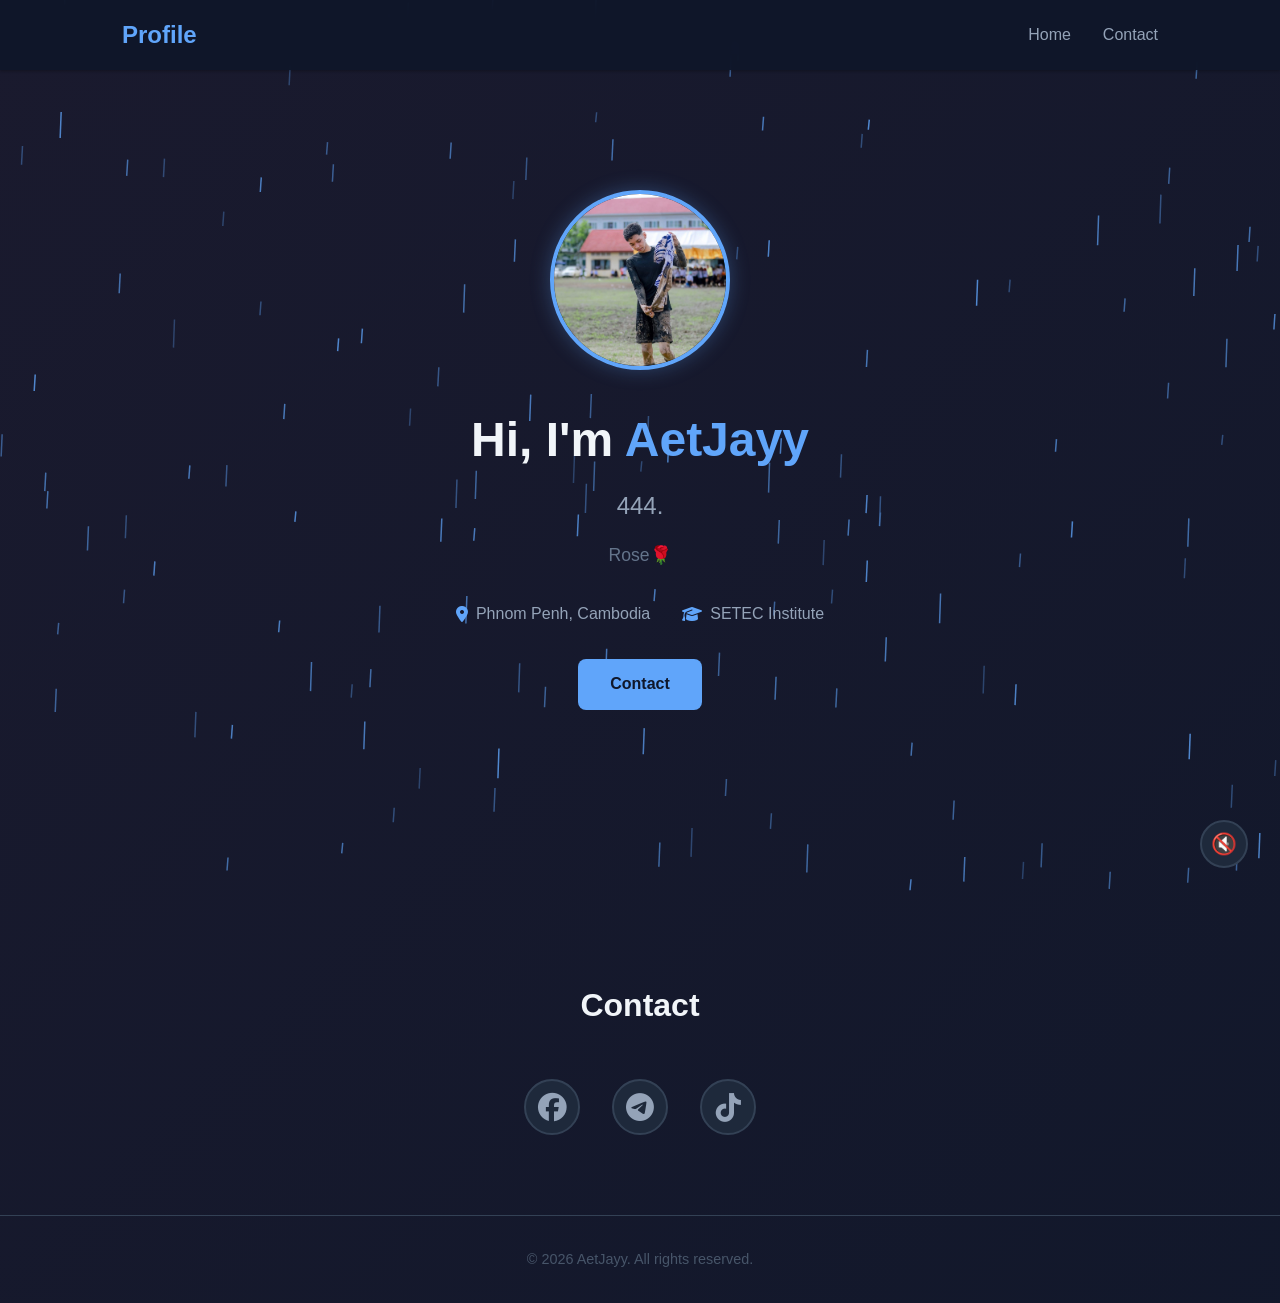
==== index.html @ 9a337073 "Move website files to root for Vercel deployment" ====
<!DOCTYPE html>
<html lang="en">
<head>
    <meta charset="UTF-8">
    <meta name="viewport" content="width=device-width, initial-scale=1.0">
    <title>Profile</title>
    <link rel="stylesheet" href="https://cdnjs.cloudflare.com/ajax/libs/font-awesome/6.5.1/css/all.min.css">
    <link rel="stylesheet" href="styles.css">
</head>
<body>
    <canvas id="rain-canvas"></canvas>
    <nav>
        <div class="nav-content">
            <div class="logo">Profile</div>
            <ul class="nav-links">
                <li><a href="#hero">Home</a></li>
                <li><a href="#contact">Contact</a></li>
            </ul>
        </div>
    </nav>

    <section id="hero">
        <div class="hero-content">
            <img src="photo/profile.jpg" alt="Profile photo" class="profile-pic">
            <h1>Hi, I'm <span class="highlight">AetJayy</span></h1>
            <p class="subtitle">444.</p>
            <p class="description">Rose🌹</p>
            <div class="personal-details">
                <span><i class="fas fa-map-marker-alt"></i> Phnom Penh, Cambodia</span>
                <span><i class="fas fa-graduation-cap"></i> SETEC Institute</span>
            </div>
            <a href="#contact" class="btn">Contact</a>
        </div>
    </section>

    <section id="contact">
        <h2>Contact</h2>
        <div class="social-links">
            <a href="https://www.facebook.com/vareakvuth" target="_blank" aria-label="Facebook"><i class="fab fa-facebook"></i></a>
            <a href="https://t.me/Im_Hanxin" target="_blank" aria-label="Telegram"><i class="fab fa-telegram"></i></a>
            <a href="https://www.tiktok.com/@ohhmygoddbroo" target="_blank" aria-label="TikTok"><i class="fab fa-tiktok"></i></a>
        </div>
    </section>

    <button id="music-toggle" class="music-btn">🔇</button>

    <audio id="bg-music" loop>
        <source src="audio/music.mp3" type="audio/mpeg">
    </audio>

    <footer>
        <p>&copy; 2026 AetJayy. All rights reserved.</p>
    </footer>

    <script src="scripts.js"></script>
</body>
</html>
---- styles.css ----
* {
    margin: 0;
    padding: 0;
    box-sizing: border-box;
}

html {
    scroll-behavior: smooth;
}

body {
    font-family: -apple-system, BlinkMacSystemFont, 'Segoe UI', Roboto, sans-serif;
    line-height: 1.6;
    color: #e2e8f0;
    background: linear-gradient(-45deg, #0f172a, #1e293b, #0f172a, #1a1a2e);
    background-size: 400% 400%;
    animation: gradientShift 15s ease infinite;
    min-height: 100vh;
    position: relative;
}

#rain-canvas {
    position: fixed;
    top: 0;
    left: 0;
    width: 100%;
    height: 100%;
    z-index: 0;
    pointer-events: none;
}

@keyframes gradientShift {
    0% { background-position: 0% 50%; }
    50% { background-position: 100% 50%; }
    100% { background-position: 0% 50%; }
}

nav {
    position: fixed;
    top: 0;
    width: 100%;
    background: rgba(15, 23, 42, 0.95);
    backdrop-filter: blur(10px);
    z-index: 100;
    box-shadow: 0 1px 3px rgba(0, 0, 0, 0.3);
}

.nav-content {
    max-width: 1100px;
    margin: 0 auto;
    padding: 1rem 2rem;
    display: flex;
    justify-content: space-between;
    align-items: center;
}

.logo {
    font-size: 1.5rem;
    font-weight: 700;
    color: #60a5fa;
}

.nav-links {
    list-style: none;
    display: flex;
    gap: 2rem;
}

.nav-links a {
    text-decoration: none;
    color: #94a3b8;
    font-weight: 500;
    transition: color 0.3s;
}

.nav-links a:hover {
    color: #60a5fa;
}

section {
    padding: 5rem 2rem;
    max-width: 1100px;
    margin: 0 auto;
    position: relative;
    z-index: 1;
}

#hero {
    min-height: 100vh;
    display: flex;
    align-items: center;
    justify-content: center;
    text-align: center;
    padding-top: 80px;
}

.profile-pic {
    width: 180px;
    height: 180px;
    border-radius: 50%;
    object-fit: cover;
    border: 4px solid #60a5fa;
    margin-bottom: 1.5rem;
    box-shadow: 0 0 20px rgba(96, 165, 250, 0.3);
}

.hero-content h1 {
    font-size: 3rem;
    margin-bottom: 0.5rem;
    color: #f1f5f9;
}

.highlight {
    color: #60a5fa;
}

.subtitle {
    font-size: 1.5rem;
    color: #94a3b8;
    margin-bottom: 1rem;
}

.description {
    font-size: 1.1rem;
    color: #64748b;
    margin-bottom: 2rem;
    max-width: 500px;
    margin-left: auto;
    margin-right: auto;
}

.personal-details {
    display: flex;
    justify-content: center;
    gap: 2rem;
    margin-bottom: 2rem;
    flex-wrap: wrap;
}

.personal-details span {
    color: #94a3b8;
    font-size: 1rem;
    display: flex;
    align-items: center;
    gap: 0.5rem;
}

.personal-details i {
    color: #60a5fa;
}

.btn {
    display: inline-block;
    padding: 0.8rem 2rem;
    background: #60a5fa;
    color: #0f172a;
    text-decoration: none;
    border: none;
    border-radius: 8px;
    font-size: 1rem;
    font-weight: 600;
    cursor: pointer;
    transition: background 0.3s;
}

.btn:hover {
    background: #93bbfc;
}

h2 {
    font-size: 2rem;
    text-align: center;
    margin-bottom: 3rem;
    color: #f1f5f9;
}

.skills-grid {
    display: grid;
    grid-template-columns: repeat(auto-fit, minmax(280px, 1fr));
    gap: 1.5rem;
}

.skill-card {
    background: #1e293b;
    border: 1px solid #334155;
    border-radius: 12px;
    padding: 2rem;
    transition: transform 0.3s, box-shadow 0.3s;
}

.skill-card:hover {
    transform: translateY(-4px);
    box-shadow: 0 12px 24px rgba(0, 0, 0, 0.3);
}

.skill-card h3 {
    margin-bottom: 0.5rem;
    color: #60a5fa;
}

.skill-card p {
    color: #94a3b8;
    font-size: 0.95rem;
}

.contact-text {
    text-align: center;
    color: #94a3b8;
    margin-bottom: 2rem;
    font-size: 1.1rem;
}

#contact-form {
    max-width: 500px;
    margin: 0 auto;
    display: flex;
    flex-direction: column;
    gap: 1rem;
}

#contact-form input,
#contact-form textarea {
    padding: 0.8rem 1rem;
    border: 1px solid #334155;
    border-radius: 8px;
    font-size: 1rem;
    font-family: inherit;
    background: #1e293b;
    color: #e2e8f0;
    transition: border-color 0.3s;
}

#contact-form input::placeholder,
#contact-form textarea::placeholder {
    color: #64748b;
}

#contact-form input:focus,
#contact-form textarea:focus {
    outline: none;
    border-color: #60a5fa;
}

.social-links {
    text-align: center;
    margin-top: 2rem;
    display: flex;
    justify-content: center;
    gap: 2rem;
}

.social-links a {
    color: #94a3b8;
    font-size: 1.8rem;
    text-decoration: none;
    transition: color 0.3s, transform 0.3s;
    display: inline-flex;
    align-items: center;
    justify-content: center;
    width: 56px;
    height: 56px;
    border-radius: 50%;
    border: 2px solid #334155;
    background: #1e293b;
}

.social-links a:hover {
    color: #60a5fa;
    border-color: #60a5fa;
    transform: translateY(-3px);
}

.music-btn {
    position: fixed;
    bottom: 2rem;
    right: 2rem;
    width: 48px;
    height: 48px;
    border-radius: 50%;
    border: 2px solid #334155;
    background: #1e293b;
    font-size: 1.3rem;
    cursor: pointer;
    z-index: 200;
    transition: border-color 0.3s;
}

.music-btn:hover {
    border-color: #60a5fa;
}

footer {
    text-align: center;
    padding: 2rem;
    color: #475569;
    font-size: 0.9rem;
    border-top: 1px solid #334155;
    position: relative;
    z-index: 1;
}
    text-align: center;
    padding: 2rem;
    color: #475569;
    font-size: 0.9rem;
    border-top: 1px solid #334155;
}

@media (max-width: 768px) {
    .hero-content h1 {
        font-size: 2rem;
    }

    .subtitle {
        font-size: 1.2rem;
    }

    .nav-links {
        gap: 1rem;
    }
}
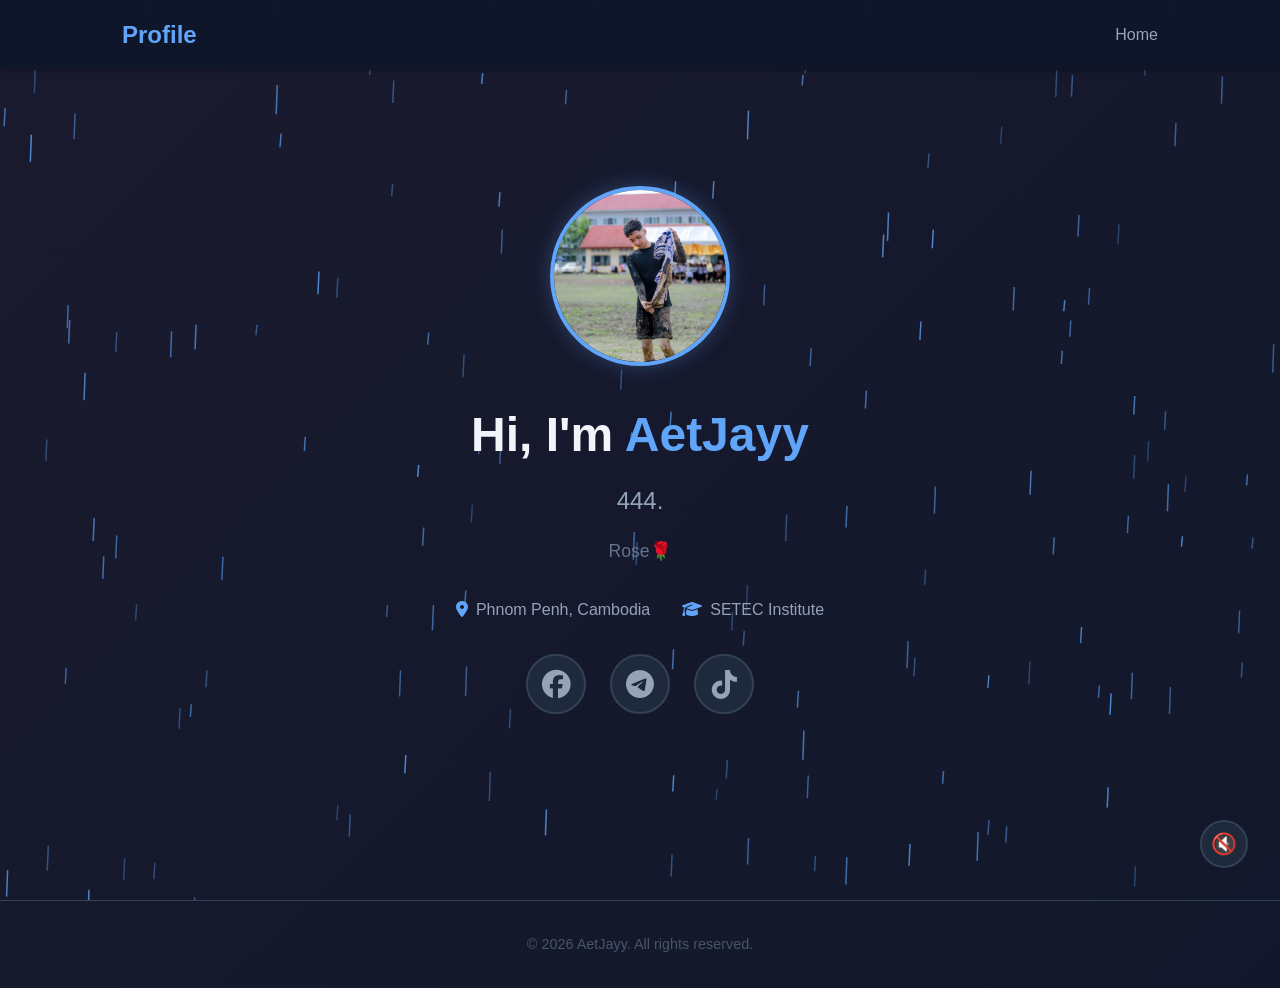
==== commit 12931120: "Merge home and contact, add brand color styles to social icons" ====
--- a/index.html
+++ b/index.html
@@ -9,12 +9,11 @@
 </head>
 <body>
     <canvas id="rain-canvas"></canvas>
-    <nav>
+    <nav> 
         <div class="nav-content">
             <div class="logo">Profile</div>
             <ul class="nav-links">
                 <li><a href="#hero">Home</a></li>
-                <li><a href="#contact">Contact</a></li>
             </ul>
         </div>
     </nav>
@@ -29,16 +28,11 @@
                 <span><i class="fas fa-map-marker-alt"></i> Phnom Penh, Cambodia</span>
                 <span><i class="fas fa-graduation-cap"></i> SETEC Institute</span>
             </div>
-            <a href="#contact" class="btn">Contact</a>
-        </div>
-    </section>
-
-    <section id="contact">
-        <h2>Contact</h2>
-        <div class="social-links">
-            <a href="https://www.facebook.com/vareakvuth" target="_blank" aria-label="Facebook"><i class="fab fa-facebook"></i></a>
-            <a href="https://t.me/Im_Hanxin" target="_blank" aria-label="Telegram"><i class="fab fa-telegram"></i></a>
-            <a href="https://www.tiktok.com/@ohhmygoddbroo" target="_blank" aria-label="TikTok"><i class="fab fa-tiktok"></i></a>
+            <div class="social-links">
+                <a href="https://www.facebook.com/vareakvuth" target="_blank" aria-label="Facebook"><i class="fab fa-facebook"></i></a>
+                <a href="https://t.me/Im_Hanxin" target="_blank" aria-label="Telegram"><i class="fab fa-telegram"></i></a>
+                <a href="https://www.tiktok.com/@ohhmygoddbroo" target="_blank" aria-label="TikTok"><i class="fab fa-tiktok"></i></a>
+            </div>
         </div>
     </section>
 
--- a/styles.css
+++ b/styles.css
@@ -246,28 +246,60 @@
     margin-top: 2rem;
     display: flex;
     justify-content: center;
-    gap: 2rem;
+    gap: 1.5rem;
 }
 
 .social-links a {
     color: #94a3b8;
     font-size: 1.8rem;
     text-decoration: none;
-    transition: color 0.3s, transform 0.3s;
+    transition: all 0.3s ease;
     display: inline-flex;
     align-items: center;
     justify-content: center;
-    width: 56px;
-    height: 56px;
+    width: 60px;
+    height: 60px;
     border-radius: 50%;
     border: 2px solid #334155;
     background: #1e293b;
+    position: relative;
+    overflow: hidden;
+}
+
+.social-links a::before {
+    content: '';
+    position: absolute;
+    inset: 0;
+    border-radius: 50%;
+    transform: scale(0);
+    transition: transform 0.3s ease;
+}
+
+.social-links a:hover::before {
+    transform: scale(1);
 }
 
 .social-links a:hover {
-    color: #60a5fa;
-    border-color: #60a5fa;
-    transform: translateY(-3px);
+    transform: translateY(-5px);
+    box-shadow: 0 8px 25px rgba(96, 165, 250, 0.3);
+}
+
+.social-links a[aria-label="Facebook"]:hover {
+    color: #1877f2;
+    border-color: #1877f2;
+    box-shadow: 0 8px 25px rgba(24, 119, 242, 0.4);
+}
+
+.social-links a[aria-label="Telegram"]:hover {
+    color: #0088cc;
+    border-color: #0088cc;
+    box-shadow: 0 8px 25px rgba(0, 136, 204, 0.4);
+}
+
+.social-links a[aria-label="TikTok"]:hover {
+    color: #ff0050;
+    border-color: #ff0050;
+    box-shadow: 0 8px 25px rgba(255, 0, 80, 0.4);
 }
 
 .music-btn {
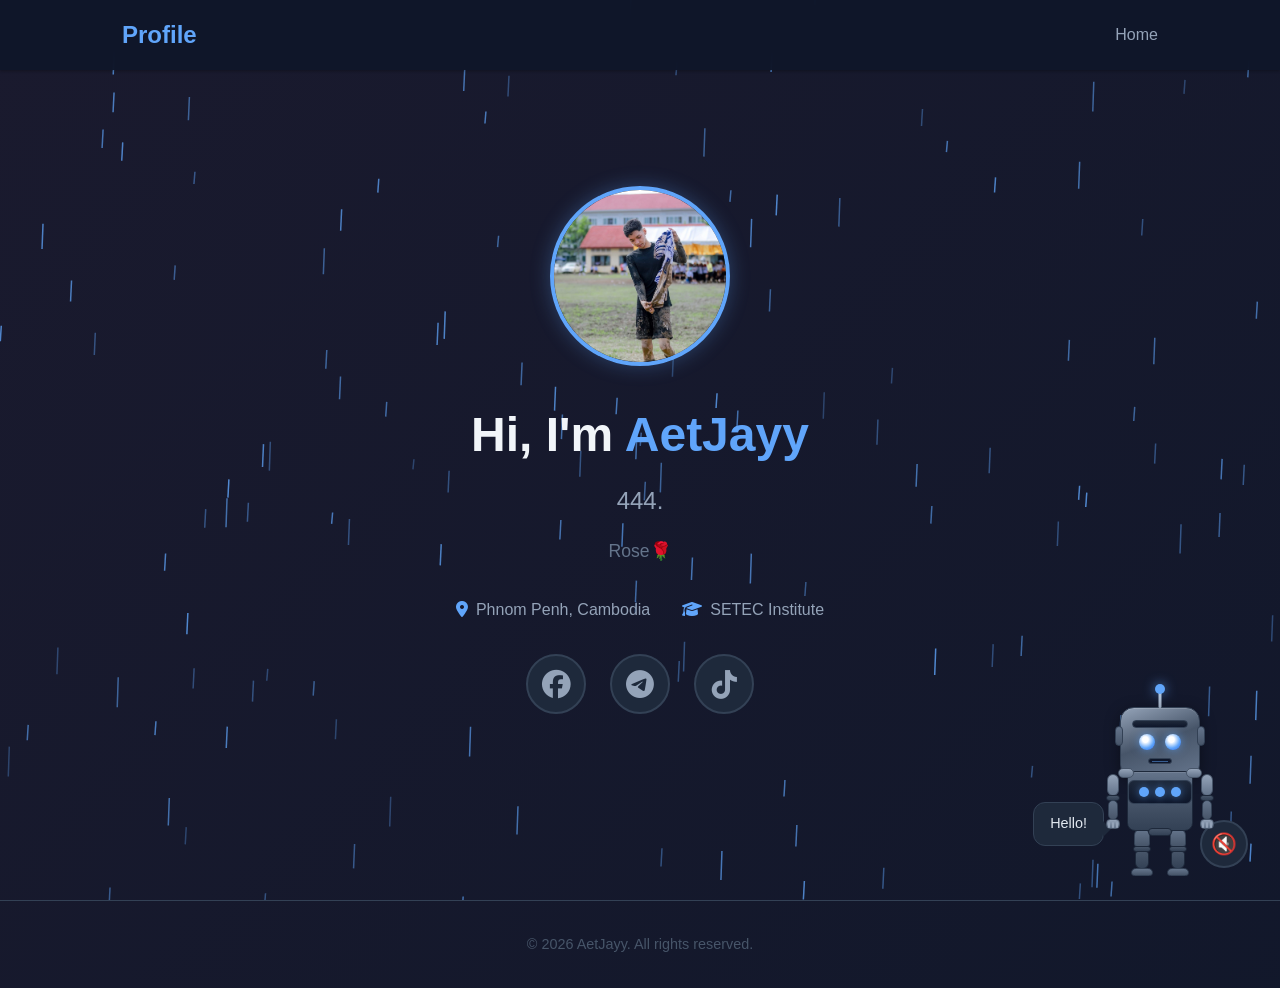
==== commit 14f73870: "Redesign robot with realistic metallic body, add rain + bounce animation" ====
--- a/index.html
+++ b/index.html
@@ -38,6 +38,59 @@
 
     <button id="music-toggle" class="music-btn">🔇</button>
 
+    <div class="robot" id="robot">
+        <div class="speech-bubble" id="speech">Hello!</div>
+        <div class="robot-body">
+            <div class="robot-head">
+                <div class="antenna"></div>
+                <div class="antenna-ball"></div>
+                <div class="ear left-ear"></div>
+                <div class="ear right-ear"></div>
+                <div class="visor"></div>
+                <div class="eye left-eye"></div>
+                <div class="eye right-eye"></div>
+                <div class="mouth"></div>
+                <div class="neck"></div>
+            </div>
+            <div class="robot-torso">
+                <div class="shoulder left-shoulder"></div>
+                <div class="shoulder right-shoulder"></div>
+                <div class="arm left-arm">
+                    <div class="upper-arm"></div>
+                    <div class="elbow"></div>
+                    <div class="forearm"></div>
+                    <div class="hand"></div>
+                </div>
+                <div class="arm right-arm">
+                    <div class="upper-arm"></div>
+                    <div class="elbow"></div>
+                    <div class="forearm"></div>
+                    <div class="hand"></div>
+                </div>
+                <div class="chest-plate">
+                    <div class="chest-light"></div>
+                    <div class="chest-light"></div>
+                    <div class="chest-light"></div>
+                </div>
+                <div class="waist"></div>
+            </div>
+            <div class="robot-legs">
+                <div class="leg left-leg">
+                    <div class="thigh"></div>
+                    <div class="knee"></div>
+                    <div class="shin"></div>
+                    <div class="foot"></div>
+                </div>
+                <div class="leg right-leg">
+                    <div class="thigh"></div>
+                    <div class="knee"></div>
+                    <div class="shin"></div>
+                    <div class="foot"></div>
+                </div>
+            </div>
+        </div>
+    </div>
+
     <audio id="bg-music" loop>
         <source src="audio/music.mp3" type="audio/mpeg">
     </audio>
--- a/styles.css
+++ b/styles.css
@@ -330,11 +330,400 @@
     position: relative;
     z-index: 1;
 }
-    text-align: center;
-    padding: 2rem;
-    color: #475569;
+
+.robot {
+    position: fixed;
+    bottom: 1.5rem;
+    right: 5rem;
+    display: flex;
+    align-items: flex-end;
+    gap: 1rem;
+    z-index: 200;
+    cursor: pointer;
+}
+
+.robot-body {
+    display: flex;
+    flex-direction: column;
+    align-items: center;
+    animation: robotFloat 3s ease-in-out infinite;
+}
+
+/* === HEAD === */
+.robot-head {
+    width: 80px;
+    height: 68px;
+    background: linear-gradient(160deg, #94a3b8, #475569, #64748b);
+    border-radius: 14px 14px 10px 10px;
+    position: relative;
+    box-shadow: 0 4px 15px rgba(0,0,0,0.4), inset 0 1px 0 rgba(255,255,255,0.15);
+    border: 1px solid #334155;
+    animation: headBob 3s ease-in-out infinite;
+}
+
+.antenna {
+    position: absolute;
+    top: -18px;
+    left: 50%;
+    transform: translateX(-50%);
+    width: 3px;
+    height: 18px;
+    background: linear-gradient(to top, #94a3b8, #cbd5e1);
+    border-radius: 2px;
+}
+
+.antenna-ball {
+    position: absolute;
+    top: -24px;
+    left: 50%;
+    transform: translateX(-50%);
+    width: 10px;
+    height: 10px;
+    background: #60a5fa;
+    border-radius: 50%;
+    box-shadow: 0 0 12px rgba(96, 165, 250, 0.8);
+    animation: antennaGlow 1.5s ease-in-out infinite;
+}
+
+.ear {
+    position: absolute;
+    top: 18px;
+    width: 8px;
+    height: 20px;
+    background: linear-gradient(180deg, #64748b, #475569);
+    border-radius: 4px;
+    border: 1px solid #334155;
+}
+
+.left-ear { left: -6px; }
+.right-ear { right: -6px; }
+
+.visor {
+    position: absolute;
+    top: 12px;
+    left: 50%;
+    transform: translateX(-50%);
+    width: 56px;
+    height: 8px;
+    background: linear-gradient(180deg, #1e293b, #0f172a);
+    border-radius: 4px;
+    border: 1px solid #334155;
+}
+
+.eye {
+    position: absolute;
+    top: 26px;
+    width: 16px;
+    height: 16px;
+    background: radial-gradient(circle at 40% 35%, #fff 20%, #60a5fa 60%, #2563eb);
+    border-radius: 50%;
+    box-shadow: 0 0 8px rgba(96, 165, 250, 0.6);
+    animation: blink 4s ease-in-out infinite;
+}
+
+.left-eye { left: 18px; }
+.right-eye { right: 18px; }
+
+.mouth {
+    position: absolute;
+    bottom: 10px;
+    left: 50%;
+    transform: translateX(-50%);
+    width: 24px;
+    height: 6px;
+    background: #0f172a;
+    border-radius: 3px;
+    border: 1px solid #334155;
+    display: flex;
+    justify-content: space-between;
+    padding: 0 3px;
+    overflow: hidden;
+}
+
+.mouth::after {
+    content: '';
+    position: absolute;
+    top: 2px;
+    left: 3px;
+    right: 3px;
+    height: 1px;
+    background: #60a5fa;
+    opacity: 0.5;
+}
+
+.neck {
+    position: absolute;
+    bottom: -8px;
+    left: 50%;
+    transform: translateX(-50%);
+    width: 18px;
+    height: 10px;
+    background: linear-gradient(180deg, #64748b, #475569);
+    border-radius: 4px;
+}
+
+/* === TORSO === */
+.robot-torso {
+    width: 66px;
+    height: 60px;
+    background: linear-gradient(180deg, #64748b, #475569, #334155);
+    border-radius: 8px;
+    margin-top: -4px;
+    position: relative;
+    border: 1px solid #1e293b;
+    box-shadow: inset 0 1px 0 rgba(255,255,255,0.1);
+}
+
+.shoulder {
+    position: absolute;
+    top: -4px;
+    width: 16px;
+    height: 10px;
+    background: linear-gradient(180deg, #94a3b8, #64748b);
+    border-radius: 6px;
+    border: 1px solid #475569;
+}
+
+.left-shoulder { left: -10px; }
+.right-shoulder { right: -10px; }
+
+.chest-plate {
+    position: absolute;
+    top: 8px;
+    left: 50%;
+    transform: translateX(-50%);
+    display: flex;
+    gap: 6px;
+    background: linear-gradient(180deg, #1e293b, #0f172a);
+    padding: 6px 10px;
+    border-radius: 6px;
+    border: 1px solid #334155;
+}
+
+.chest-light {
+    width: 10px;
+    height: 10px;
+    background: #60a5fa;
+    border-radius: 50%;
+    animation: chestPulse 2s ease-in-out infinite;
+    box-shadow: 0 0 8px rgba(96, 165, 250, 0.6);
+}
+
+.chest-light:nth-child(2) { animation-delay: 0.3s; }
+.chest-light:nth-child(3) { animation-delay: 0.6s; }
+
+.waist {
+    position: absolute;
+    bottom: -6px;
+    left: 50%;
+    transform: translateX(-50%);
+    width: 24px;
+    height: 8px;
+    background: linear-gradient(180deg, #475569, #334155);
+    border-radius: 4px;
+    border: 1px solid #1e293b;
+}
+
+/* === ARMS === */
+.arm {
+    position: absolute;
+    top: 2px;
+    display: flex;
+    flex-direction: column;
+    align-items: center;
+}
+
+.left-arm {
+    left: -22px;
+    transform-origin: top center;
+    animation: armWaveLeft 2s ease-in-out infinite;
+}
+
+.right-arm {
+    right: -22px;
+    transform-origin: top center;
+    animation: armWaveRight 2s ease-in-out infinite;
+}
+
+.upper-arm {
+    width: 12px;
+    height: 22px;
+    background: linear-gradient(180deg, #94a3b8, #64748b);
+    border-radius: 6px;
+    border: 1px solid #475569;
+}
+
+.elbow {
+    width: 14px;
+    height: 6px;
+    background: linear-gradient(180deg, #475569, #334155);
+    border-radius: 3px;
+    margin: -1px 0;
+    border: 1px solid #1e293b;
+}
+
+.forearm {
+    width: 10px;
+    height: 20px;
+    background: linear-gradient(180deg, #64748b, #475569);
+    border-radius: 5px;
+    border: 1px solid #334155;
+}
+
+.hand {
+    width: 14px;
+    height: 10px;
+    background: linear-gradient(180deg, #94a3b8, #64748b);
+    border-radius: 4px;
+    margin-top: -1px;
+    border: 1px solid #475569;
+    display: flex;
+    gap: 2px;
+    justify-content: center;
+    padding-top: 2px;
+}
+
+.hand::before {
+    content: '';
+    width: 2px;
+    height: 6px;
+    background: #94a3b8;
+    border-radius: 1px;
+    box-shadow: 4px 0 0 #94a3b8, -4px 0 0 #94a3b8;
+}
+
+/* === LEGS === */
+.robot-legs {
+    display: flex;
+    gap: 14px;
+    margin-top: -2px;
+}
+
+.leg {
+    display: flex;
+    flex-direction: column;
+    align-items: center;
+}
+
+.left-leg {
+    animation: legWalkLeft 0.6s ease-in-out infinite;
+}
+
+.right-leg {
+    animation: legWalkRight 0.6s ease-in-out infinite;
+}
+
+.thigh {
+    width: 16px;
+    height: 18px;
+    background: linear-gradient(180deg, #64748b, #475569);
+    border-radius: 6px 6px 3px 3px;
+    border: 1px solid #334155;
+}
+
+.knee {
+    width: 18px;
+    height: 6px;
+    background: linear-gradient(180deg, #475569, #334155);
+    border-radius: 3px;
+    border: 1px solid #1e293b;
+    margin: -1px 0;
+}
+
+.shin {
+    width: 14px;
+    height: 18px;
+    background: linear-gradient(180deg, #475569, #334155);
+    border-radius: 3px 3px 6px 6px;
+    border: 1px solid #1e293b;
+}
+
+.foot {
+    width: 22px;
+    height: 8px;
+    background: linear-gradient(180deg, #64748b, #475569);
+    border-radius: 6px 6px 4px 4px;
+    border: 1px solid #334155;
+    margin-top: -1px;
+}
+
+.speech-bubble {
+    background: #1e293b;
+    color: #e2e8f0;
+    padding: 0.6rem 1rem;
+    border-radius: 12px;
+    border: 1px solid #334155;
     font-size: 0.9rem;
-    border-top: 1px solid #334155;
+    position: relative;
+    opacity: 0;
+    transform: translateY(10px);
+    transition: all 0.3s ease;
+    white-space: nowrap;
+    margin-bottom: 30px;
+}
+
+.speech-bubble::after {
+    content: '';
+    position: absolute;
+    bottom: 8px;
+    right: -8px;
+    width: 0;
+    height: 0;
+    border-top: 8px solid transparent;
+    border-bottom: 8px solid transparent;
+    border-left: 8px solid #1e293b;
+}
+
+.robot:hover .speech-bubble,
+.speech-bubble.show {
+    opacity: 1;
+    transform: translateY(0);
+}
+
+@keyframes robotFloat {
+    0%, 100% { transform: translateY(0); }
+    50% { transform: translateY(-8px); }
+}
+
+@keyframes headBob {
+    0%, 100% { transform: rotate(0deg); }
+    25% { transform: rotate(2deg); }
+    75% { transform: rotate(-2deg); }
+}
+
+@keyframes armWaveLeft {
+    0%, 100% { transform: rotate(-8deg); }
+    50% { transform: rotate(-25deg); }
+}
+
+@keyframes armWaveRight {
+    0%, 100% { transform: rotate(8deg); }
+    50% { transform: rotate(25deg); }
+}
+
+@keyframes legWalkLeft {
+    0%, 100% { transform: rotate(-4deg); }
+    50% { transform: rotate(4deg); }
+}
+
+@keyframes legWalkRight {
+    0%, 100% { transform: rotate(4deg); }
+    50% { transform: rotate(-4deg); }
+}
+
+@keyframes blink {
+    0%, 96%, 100% { transform: scaleY(1); }
+    98% { transform: scaleY(0.1); }
+}
+
+@keyframes antennaGlow {
+    0%, 100% { box-shadow: 0 0 8px rgba(96, 165, 250, 0.5); }
+    50% { box-shadow: 0 0 18px rgba(96, 165, 250, 0.9); }
+}
+
+@keyframes chestPulse {
+    0%, 100% { box-shadow: 0 0 6px rgba(96, 165, 250, 0.4); }
+    50% { box-shadow: 0 0 16px rgba(96, 165, 250, 0.8); }
 }
 
 @media (max-width: 768px) {
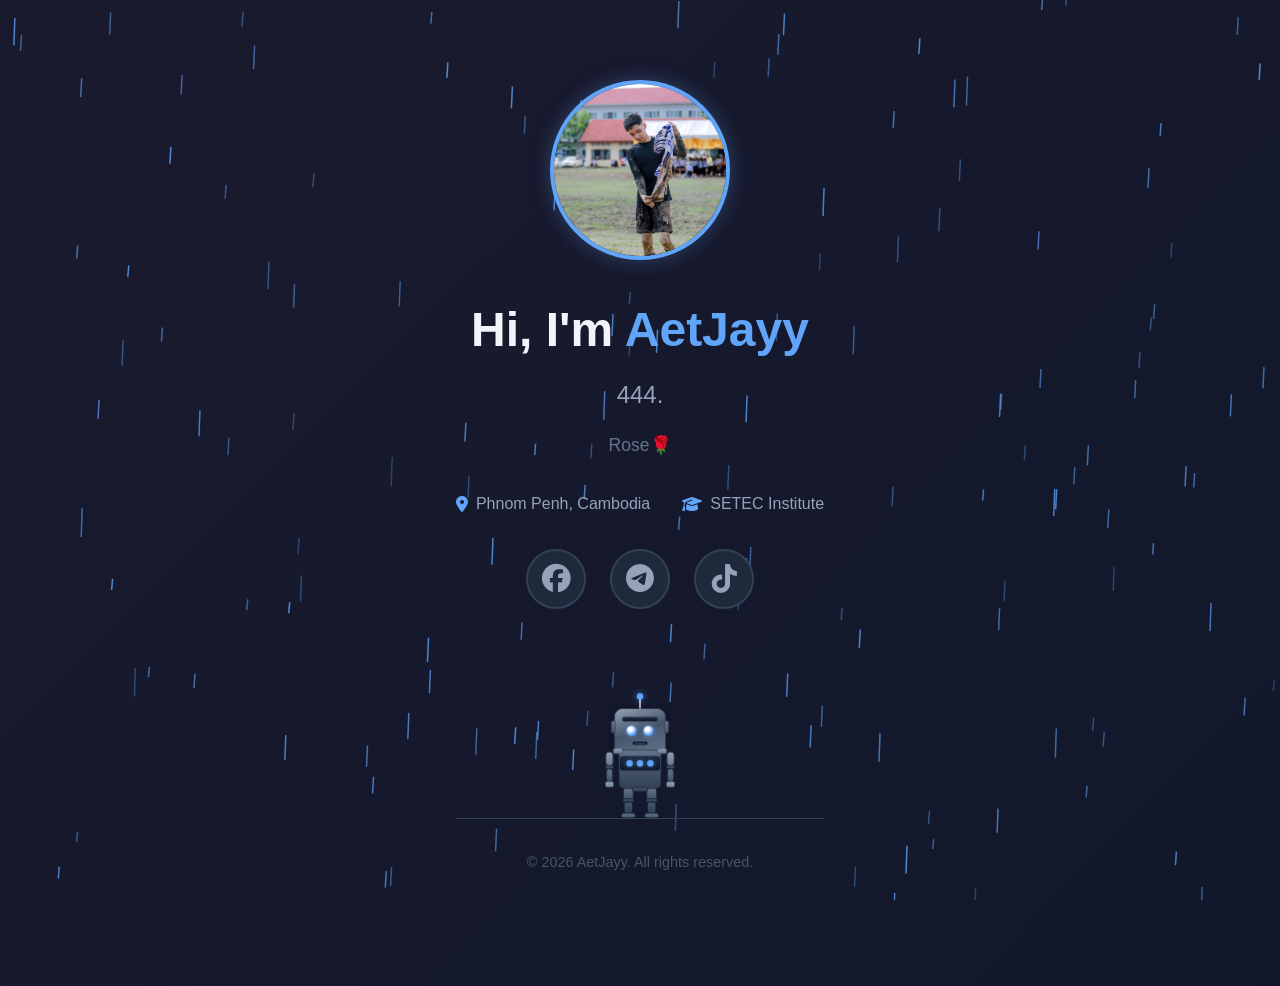
==== commit 92256337: "Remove nav logo and home link, move robot to hero section" ====
--- a/index.html
+++ b/index.html
@@ -10,12 +10,7 @@
 <body>
     <canvas id="rain-canvas"></canvas>
     <nav> 
-        <div class="nav-content">
-            <div class="logo">Profile</div>
-            <ul class="nav-links">
-                <li><a href="#hero">Home</a></li>
-            </ul>
-        </div>
+        
     </nav>
 
     <section id="hero">
@@ -33,63 +28,58 @@
                 <a href="https://t.me/Im_Hanxin" target="_blank" aria-label="Telegram"><i class="fab fa-telegram"></i></a>
                 <a href="https://www.tiktok.com/@ohhmygoddbroo" target="_blank" aria-label="TikTok"><i class="fab fa-tiktok"></i></a>
             </div>
-        </div>
-    </section>
-
-    <button id="music-toggle" class="music-btn">🔇</button>
-
-    <div class="robot" id="robot">
-        <div class="speech-bubble" id="speech">Hello!</div>
-        <div class="robot-body">
-            <div class="robot-head">
-                <div class="antenna"></div>
-                <div class="antenna-ball"></div>
-                <div class="ear left-ear"></div>
-                <div class="ear right-ear"></div>
-                <div class="visor"></div>
-                <div class="eye left-eye"></div>
-                <div class="eye right-eye"></div>
-                <div class="mouth"></div>
-                <div class="neck"></div>
-            </div>
-            <div class="robot-torso">
-                <div class="shoulder left-shoulder"></div>
-                <div class="shoulder right-shoulder"></div>
-                <div class="arm left-arm">
-                    <div class="upper-arm"></div>
-                    <div class="elbow"></div>
-                    <div class="forearm"></div>
-                    <div class="hand"></div>
-                </div>
-                <div class="arm right-arm">
-                    <div class="upper-arm"></div>
-                    <div class="elbow"></div>
-                    <div class="forearm"></div>
-                    <div class="hand"></div>
-                </div>
-                <div class="chest-plate">
-                    <div class="chest-light"></div>
-                    <div class="chest-light"></div>
-                    <div class="chest-light"></div>
-                </div>
-                <div class="waist"></div>
-            </div>
-            <div class="robot-legs">
-                <div class="leg left-leg">
-                    <div class="thigh"></div>
-                    <div class="knee"></div>
-                    <div class="shin"></div>
-                    <div class="foot"></div>
-                </div>
-                <div class="leg right-leg">
-                    <div class="thigh"></div>
-                    <div class="knee"></div>
-                    <div class="shin"></div>
-                    <div class="foot"></div>
+            <div class="robot" id="robot">
+                <div class="speech-bubble" id="speech">Hello!</div>
+                <div class="robot-body">
+                    <div class="robot-head">
+                        <div class="antenna"></div>
+                        <div class="antenna-ball"></div>
+                        <div class="ear left-ear"></div>
+                        <div class="ear right-ear"></div>
+                        <div class="visor"></div>
+                        <div class="eye left-eye"></div>
+                        <div class="eye right-eye"></div>
+                        <div class="mouth"></div>
+                        <div class="neck"></div>
+                    </div>
+                    <div class="robot-torso">
+                        <div class="shoulder left-shoulder"></div>
+                        <div class="shoulder right-shoulder"></div>
+                        <div class="arm left-arm">
+                            <div class="upper-arm"></div>
+                            <div class="elbow"></div>
+                            <div class="forearm"></div>
+                            <div class="hand"></div>
+                        </div>
+                        <div class="arm right-arm">
+                            <div class="upper-arm"></div>
+                            <div class="elbow"></div>
+                            <div class="forearm"></div>
+                            <div class="hand"></div>
+                        </div>
+                        <div class="chest-plate">
+                            <div class="chest-light"></div>
+                            <div class="chest-light"></div>
+                            <div class="chest-light"></div>
+                        </div>
+                        <div class="waist"></div>
+                    </div>
+                    <div class="robot-legs">
+                        <div class="leg left-leg">
+                            <div class="thigh"></div>
+                            <div class="knee"></div>
+                            <div class="shin"></div>
+                            <div class="foot"></div>
+                        </div>
+                        <div class="leg right-leg">
+                            <div class="thigh"></div>
+                            <div class="knee"></div>
+                            <div class="shin"></div>
+                            <div class="foot"></div>
+                        </div>
+                    </div>
                 </div>
             </div>
-        </div>
-    </div>
 
     <audio id="bg-music" loop>
         <source src="audio/music.mp3" type="audio/mpeg">
--- a/styles.css
+++ b/styles.css
@@ -332,14 +332,14 @@
 }
 
 .robot {
-    position: fixed;
-    bottom: 1.5rem;
-    right: 5rem;
-    display: flex;
+    margin-top: 2.5rem;
+    display: inline-flex;
     align-items: flex-end;
-    gap: 1rem;
-    z-index: 200;
+    gap: 0.8rem;
     cursor: pointer;
+    transform: scale(0.65);
+    transform-origin: bottom center;
+    position: relative;
 }
 
 .robot-body {
@@ -650,34 +650,38 @@
 .speech-bubble {
     background: #1e293b;
     color: #e2e8f0;
-    padding: 0.6rem 1rem;
-    border-radius: 12px;
-    border: 1px solid #334155;
-    font-size: 0.9rem;
-    position: relative;
+    padding: 0.5rem 0.8rem;
+    border-radius: 10px;
+    border: 1px solid #334155;
+    font-size: 0.8rem;
+    position: absolute;
+    bottom: 100%;
+    left: 50%;
+    transform: translateX(-50%) translateY(-10px);
     opacity: 0;
-    transform: translateY(10px);
     transition: all 0.3s ease;
     white-space: nowrap;
-    margin-bottom: 30px;
+    margin-bottom: 8px;
+    pointer-events: none;
 }
 
 .speech-bubble::after {
     content: '';
     position: absolute;
-    bottom: 8px;
-    right: -8px;
+    top: 100%;
+    left: 50%;
+    transform: translateX(-50%);
     width: 0;
     height: 0;
-    border-top: 8px solid transparent;
-    border-bottom: 8px solid transparent;
-    border-left: 8px solid #1e293b;
+    border-left: 8px solid transparent;
+    border-right: 8px solid transparent;
+    border-top: 8px solid #1e293b;
 }
 
 .robot:hover .speech-bubble,
 .speech-bubble.show {
     opacity: 1;
-    transform: translateY(0);
+    transform: translateX(-50%) translateY(0);
 }
 
 @keyframes robotFloat {
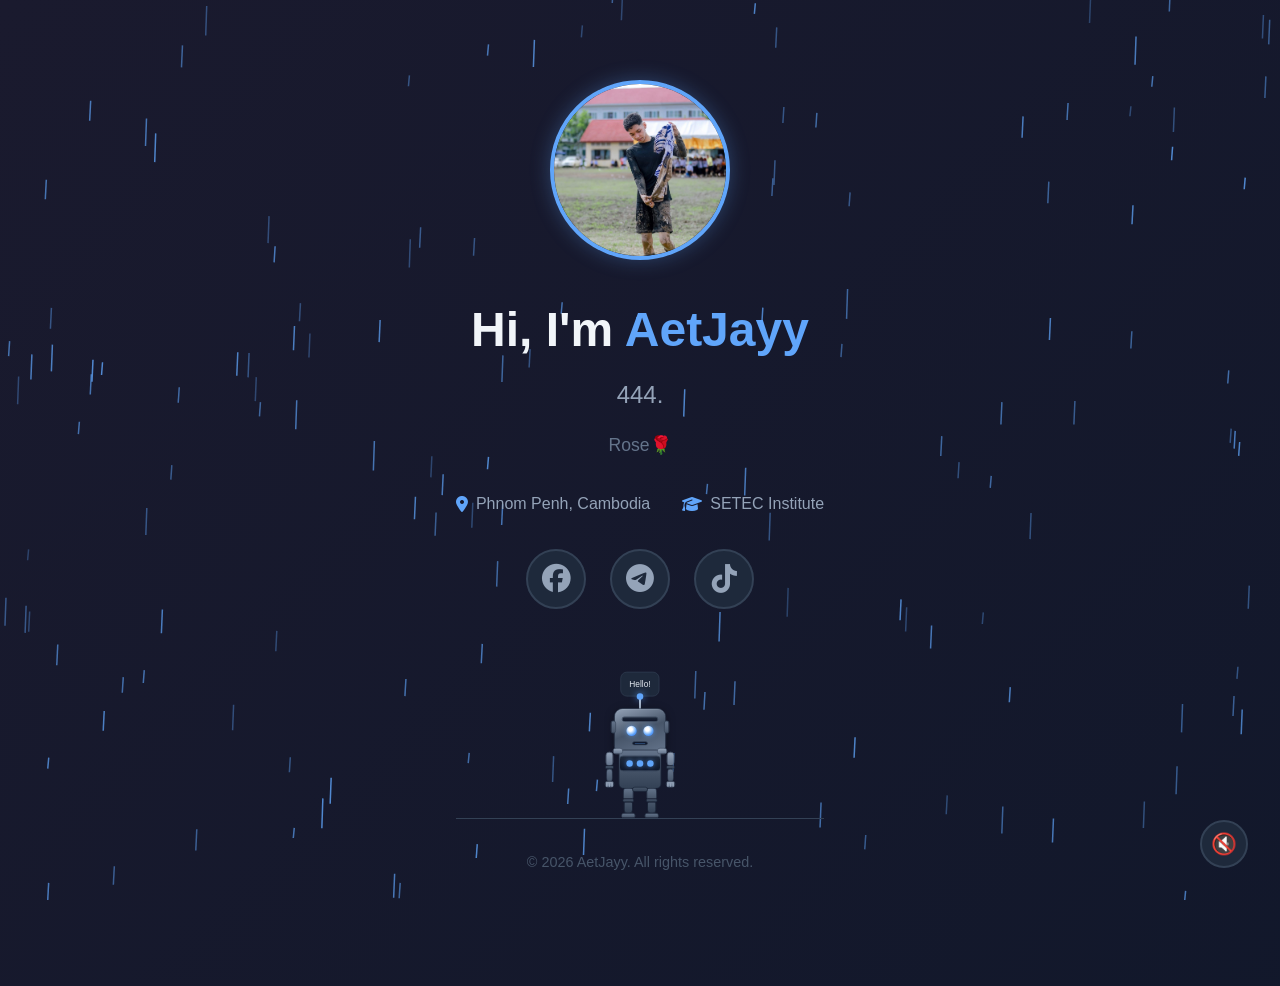
==== commit 55307245: "Restore rain animation, add music toggle back" ====
--- a/index.html
+++ b/index.html
@@ -81,6 +81,8 @@
                 </div>
             </div>
 
+    <button id="music-toggle" class="music-btn">🔇</button>
+
     <audio id="bg-music" loop>
         <source src="audio/music.mp3" type="audio/mpeg">
     </audio>
--- a/styles.css
+++ b/styles.css
@@ -658,11 +658,11 @@
     bottom: 100%;
     left: 50%;
     transform: translateX(-50%) translateY(-10px);
-    opacity: 0;
     transition: all 0.3s ease;
     white-space: nowrap;
     margin-bottom: 8px;
     pointer-events: none;
+    opacity: 1;
 }
 
 .speech-bubble::after {
